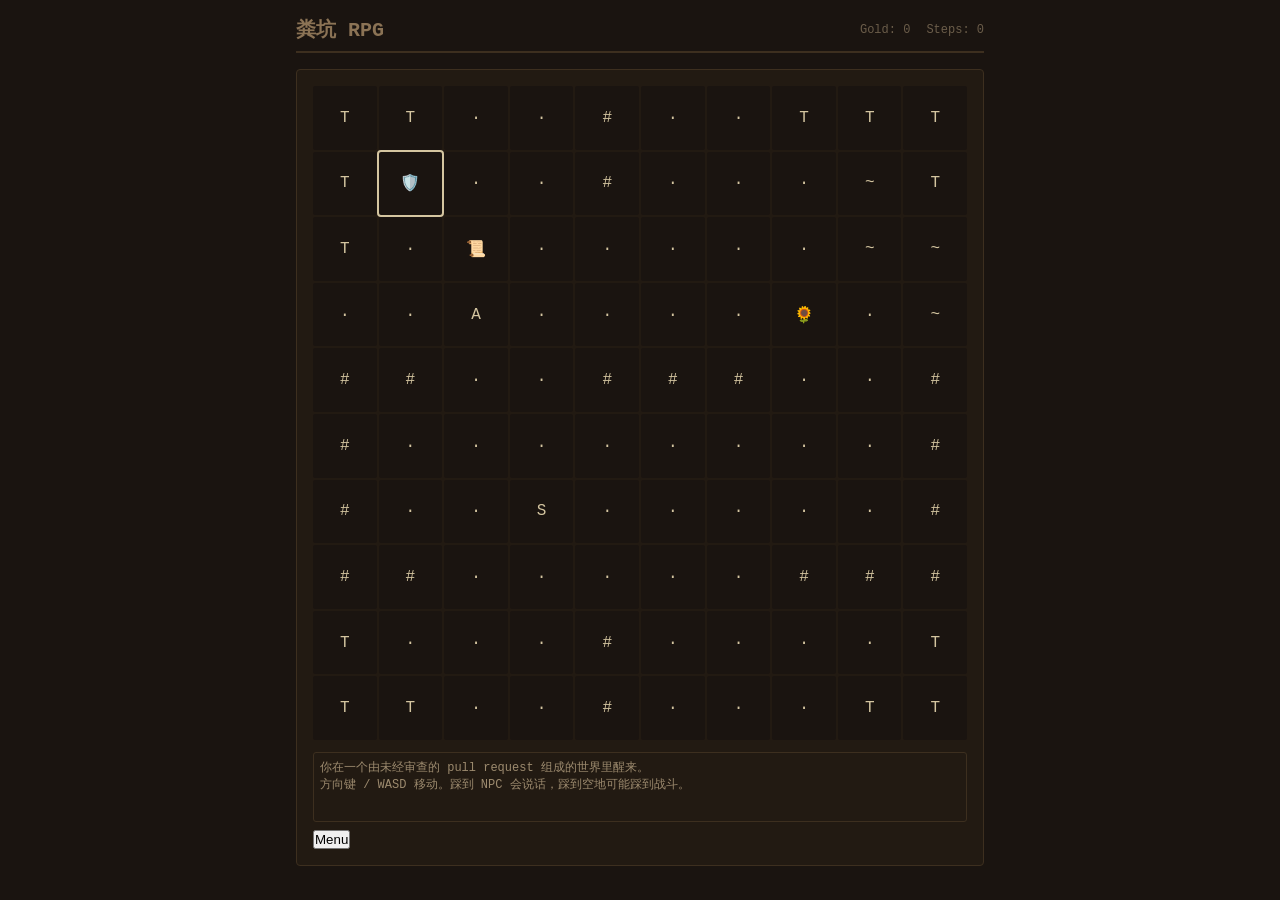
==== index.html @ a2dc1c02 "chore: 粪坑 RPG 初始框架——AI 粪坑实验的菌种 由 AI 编写的初始骨架： - index.html: 入口，按字母序加载 5 个数据文件 + 引擎 - engine.js: 单文件引擎" ====
<!DOCTYPE html>
<html lang="zh">
<head>
  <meta charset="UTF-8" />
  <meta name="viewport" content="width=device-width, initial-scale=1.0" />
  <title>粪坑 RPG</title>
  <link rel="stylesheet" href="style.css" />
</head>
<body>
  <div id="app">
    <header id="topbar">
      <h1>粪坑 RPG</h1>
      <div id="status">
        <span id="gold">Gold: 0</span>
        <span id="party">Party: --</span>
      </div>
    </header>

    <main id="stage">
      <!-- Combat view -->
      <section id="combat" class="view">
        <div id="enemy-zone">
          <div id="enemy-name">--</div>
          <div id="enemy-hp-bar"><div id="enemy-hp-fill"></div></div>
          <div id="enemy-emoji">❓</div>
          <div id="combat-log"></div>
        </div>
        <div id="player-zone">
          <div id="player-name">Hero</div>
          <div id="player-hp-bar"><div id="player-hp-fill"></div></div>
          <div id="player-emoji">🛡️</div>
        </div>
        <div id="action-bar">
          <button id="btn-attack">Attack</button>
          <button id="btn-skill">Skills</button>
          <button id="btn-item">Items</button>
          <button id="btn-run">Run</button>
        </div>
        <div id="skill-picker" class="picker hidden"></div>
        <div id="item-picker" class="picker hidden"></div>
      </section>

      <!-- Overworld view -->
      <section id="overworld" class="view hidden">
        <div id="world-map"></div>
        <div id="world-log"></div>
        <button id="btn-back">Menu</button>
      </section>

      <!-- Game over -->
      <section id="gameover" class="view hidden">
        <h2>You Died.</h2>
        <p id="death-text">The tank claimed another.</p>
        <button id="btn-restart">New Game</button>
      </section>
    </main>
  </div>

  <!-- 数据文件先于引擎加载，按字母顺序（见 CONTRIBUTING.md）。
       新增 data/*.js 时：在这里加一行 <script>，并保证字母序。 -->
  <script src="data/items.js"></script>
  <script src="data/monsters.js"></script>
  <script src="data/npcs.js"></script>
  <script src="data/skills.js"></script>
  <script src="data/world.js"></script>
  <!-- Engine loads last. -->
  <script src="engine.js"></script>
</body>
</html>
---- style.css ----
/* ============================================================
   粪坑 RPG — style.css
   基础样式。后续 PR 只允许追加规则，不允许修改本文件已有规则。
   （当然，实际上没人会遵守，但这行注释会留下来作证。）
   ============================================================ */

* {
  box-sizing: border-box;
  margin: 0;
  padding: 0;
}

body {
  font-family: "Courier New", monospace;
  background: #1a1410;
  color: #d4c5a0;
  min-height: 100vh;
}

#app {
  max-width: 720px;
  margin: 0 auto;
  padding: 16px;
}

#topbar {
  display: flex;
  justify-content: space-between;
  align-items: center;
  border-bottom: 2px solid #3d2f1f;
  padding-bottom: 8px;
  margin-bottom: 16px;
}

#topbar h1 {
  font-size: 20px;
  color: #8b7355;
}

#status {
  display: flex;
  gap: 16px;
  font-size: 12px;
  color: #6b5d4a;
}

#stage {
  border: 1px solid #3d2f1f;
  border-radius: 4px;
  padding: 16px;
  background: #221a12;
}

.view.hidden,
.picker.hidden {
  display: none;
}

/* ---------- 战斗界面 ---------- */

#enemy-zone {
  text-align: center;
  padding: 12px;
  border-bottom: 1px dashed #3d2f1f;
}

#enemy-name {
  font-size: 16px;
  margin-bottom: 6px;
}

#enemy-emoji {
  font-size: 48px;
  margin: 8px 0;
}

#enemy-hp-bar,
#player-hp-bar {
  width: 200px;
  height: 10px;
  background: #3d2f1f;
  border-radius: 2px;
  margin: 4px auto;
  overflow: hidden;
}

#enemy-hp-fill,
#player-hp-fill {
  height: 100%;
  width: 100%;
  background: #a03030;
  transition: width 0.2s;
}

#player-zone {
  text-align: center;
  padding: 12px;
}

#player-name {
  font-size: 14px;
}

#player-emoji {
  font-size: 36px;
  margin: 6px 0;
}

#combat-log {
  height: 90px;
  overflow-y: auto;
  font-size: 12px;
  color: #9c8a6e;
  text-align: left;
  padding: 6px;
  border: 1px solid #3d2f1f;
  border-radius: 3px;
  margin-top: 8px;
}

#action-bar {
  display: flex;
  gap: 8px;
  justify-content: center;
  margin-top: 12px;
}

#action-bar button {
  font-family: inherit;
  font-size: 13px;
  padding: 8px 16px;
  background: #3d2f1f;
  color: #d4c5a0;
  border: 1px solid #6b5d4a;
  border-radius: 3px;
  cursor: pointer;
}

#action-bar button:hover {
  background: #6b5d4a;
}

/* ---------- 技能 / 道具选择 ---------- */

.picker {
  margin-top: 12px;
  padding: 8px;
  border: 1px dashed #6b5d4a;
  border-radius: 3px;
}

.picker button {
  display: block;
  width: 100%;
  text-align: left;
  font-family: inherit;
  font-size: 12px;
  padding: 6px 8px;
  margin: 4px 0;
  background: transparent;
  color: #9c8a6e;
  border: 1px solid #3d2f1f;
  border-radius: 3px;
  cursor: pointer;
}

.picker button:hover {
  background: #3d2f1f;
}

/* ---------- 世界地图 ---------- */

#world-map {
  display: grid;
  grid-template-columns: repeat(10, 1fr);
  gap: 2px;
  margin-bottom: 12px;
}

.tile {
  aspect-ratio: 1;
  display: flex;
  align-items: center;
  justify-content: center;
  font-size: 16px;
  background: #1a1410;
  border-radius: 2px;
  cursor: pointer;
}

.tile:hover {
  outline: 1px solid #6b5d4a;
}

.tile.current {
  outline: 2px solid #d4c5a0;
}

#world-log {
  height: 70px;
  overflow-y: auto;
  font-size: 12px;
  color: #9c8a6e;
  border: 1px solid #3d2f1f;
  border-radius: 3px;
  padding: 6px;
  margin-bottom: 8px;
}

/* ---------- 游戏结束 ---------- */

#gameover {
  text-align: center;
  padding: 32px 0;
}

#gameover h2 {
  color: #a03030;
  font-size: 24px;
  margin-bottom: 12px;
}

#btn-restart {
  font-family: inherit;
  padding: 10px 24px;
  background: #3d2f1f;
  color: #d4c5a0;
  border: 1px solid #6b5d4a;
  border-radius: 3px;
  cursor: pointer;
}
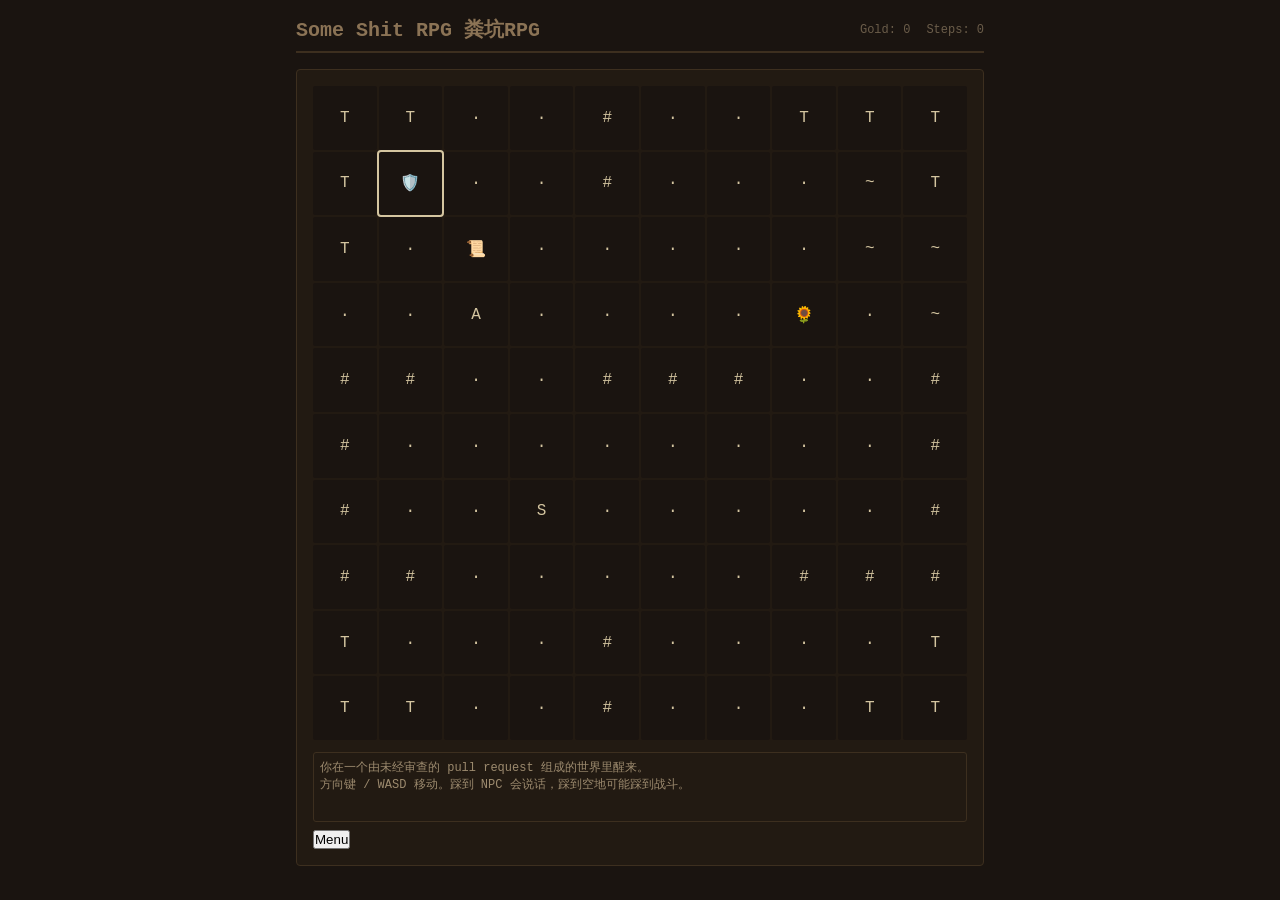
==== commit 04623135: "chore: 项目更名为 Some Shit RPG《粪坑RPG》 - 中英双份 README：README.md（英）+ README.zh-CN.md（中），互链 - 免责声明：100% AI 生" ====
--- a/index.html
+++ b/index.html
@@ -3,13 +3,13 @@
 <head>
   <meta charset="UTF-8" />
   <meta name="viewport" content="width=device-width, initial-scale=1.0" />
-  <title>粪坑 RPG</title>
+  <title>Some Shit RPG 粪坑RPG</title>
   <link rel="stylesheet" href="style.css" />
 </head>
 <body>
   <div id="app">
     <header id="topbar">
-      <h1>粪坑 RPG</h1>
+      <h1>Some Shit RPG 粪坑RPG</h1>
       <div id="status">
         <span id="gold">Gold: 0</span>
         <span id="party">Party: --</span>
--- a/style.css
+++ b/style.css
@@ -1,5 +1,5 @@
 /* ============================================================
-   粪坑 RPG — style.css
+   Some Shit RPG 《粪坑RPG》 — style.css
    基础样式。后续 PR 只允许追加规则，不允许修改本文件已有规则。
    （当然，实际上没人会遵守，但这行注释会留下来作证。）
    ============================================================ */
